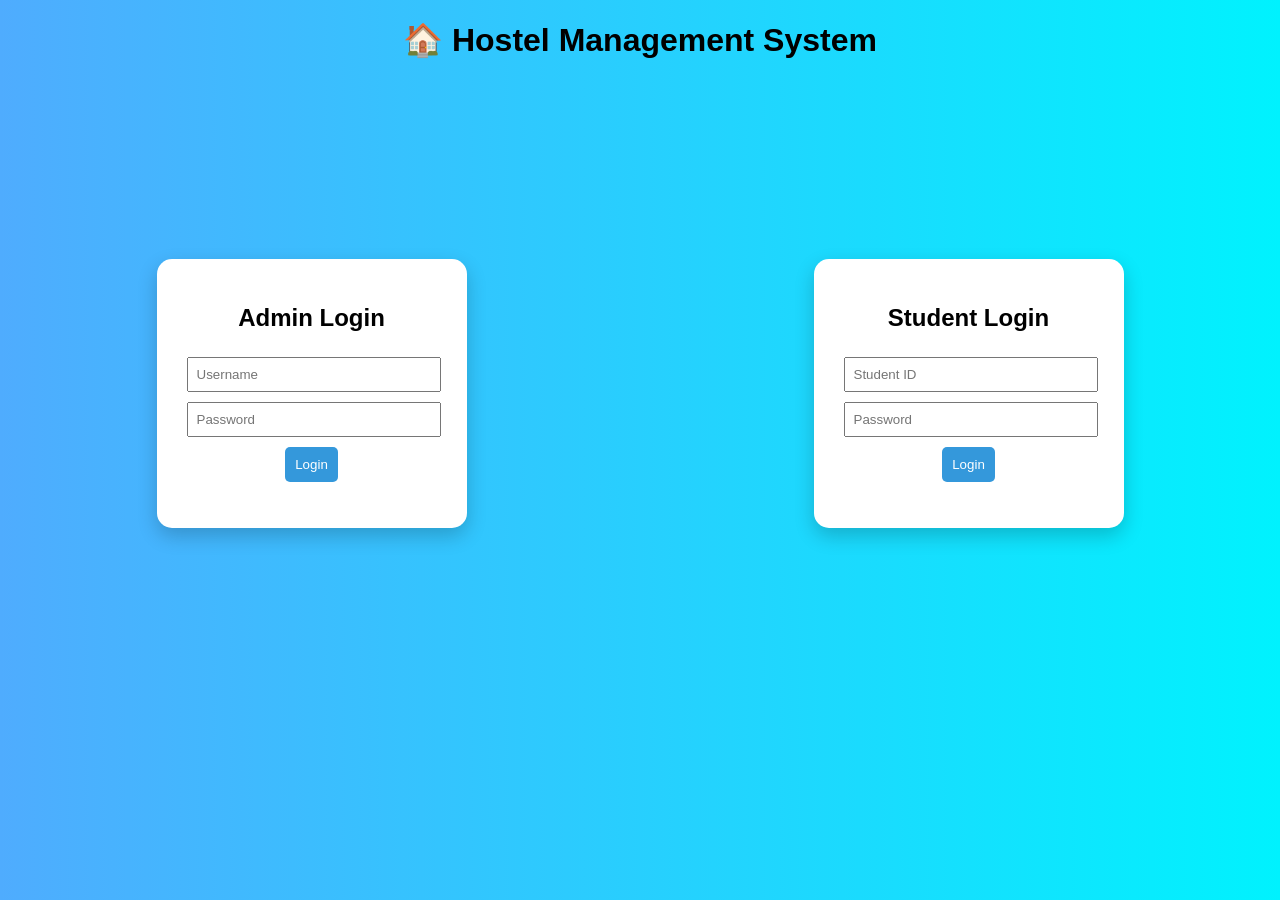
==== index.html @ 81a230b4 "Initial commit - Hostel Management System" ====
<!DOCTYPE html>
<html>
<head>
    <title>Hostel Management</title>
    <link rel="stylesheet" href="style.css">
</head>
<body>

<h1>🏠 Hostel Management System</h1>

<div class="login-container">

    <!-- ADMIN LOGIN -->
    <div class="login-box">
        <h2>Admin Login</h2>
        <input id="adminUser" placeholder="Username">
        <input id="adminPass" type="password" placeholder="Password">
        <button onclick="adminLogin()">Login</button>
        <p id="adminError" class="error"></p>
    </div>

    <!-- STUDENT LOGIN -->
    <div class="login-box">
        <h2>Student Login</h2>
        <input id="studentUser" placeholder="Student ID">
        <input id="studentPass" type="password" placeholder="Password">
        <button onclick="studentLogin()">Login</button>
        <p id="studentError" class="error"></p>
    </div>

</div>

<script src="admin.js"></script>
<script src="student.js"></script>

</body>
</html>
---- style.css ----
body {
    font-family: Arial;
    background: linear-gradient(to right, #4facfe, #00f2fe);
    text-align: center;
}

.cards {
    display: flex;
    justify-content: center;
    gap: 30px;
    margin-top: 100px;
}

.card {
    background: white;
    padding: 20px;
    border-radius: 10px;
}

.login-box {
    width: 300px;
    margin: 100px auto;
    padding: 20px;
    background: white;
}

input, button {
    margin: 5px;
    padding: 8px;
}
body {
    font-family: Arial;
    background: linear-gradient(to right, #4facfe, #00f2fe);
    text-align: center;
}

.login-container {
    display: flex;
    justify-content: center;
    gap: 50px;
    margin-top: 100px;
}

.login-box {
    background: white;
    padding: 25px;
    width: 260px;
    border-radius: 15px;
    box-shadow: 0 8px 20px rgba(0,0,0,0.2);
}

input {
    width: 90%;
    padding: 8px;
    margin: 5px;
}

button {
    padding: 10px;
    background: #3498db;
    color: white;
    border: none;
    border-radius: 5px;
}

.error {
    color: red;
}
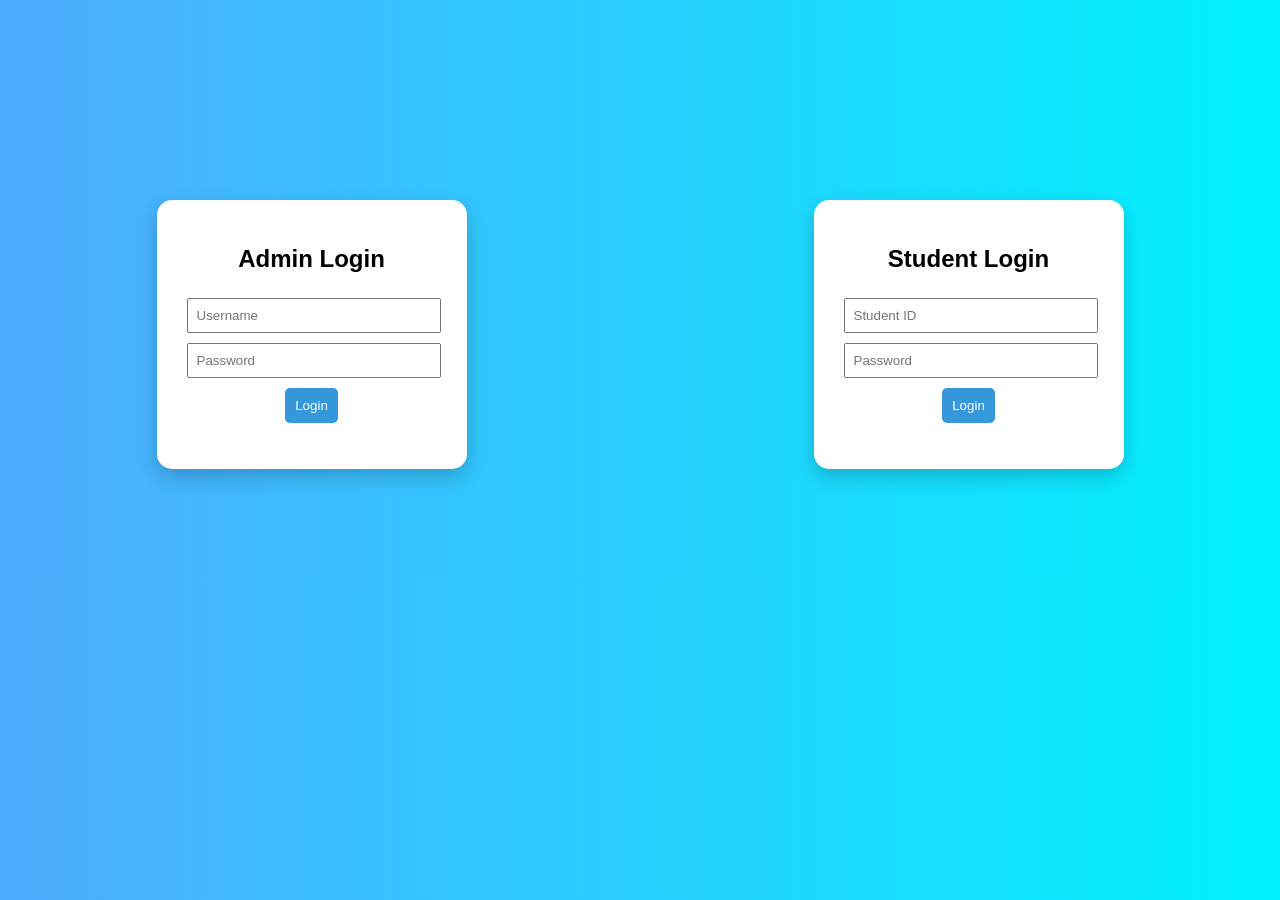
==== commit a1ea8dbe: "Web-Based Hostel Management System" ====
--- a/index.html
+++ b/index.html
@@ -1,12 +1,12 @@
 <!DOCTYPE html>
 <html>
 <head>
-    <title>Hostel Management</title>
+    <title>Web-Based Hostel Management System</title>
     <link rel="stylesheet" href="style.css">
 </head>
 <body>
 
-<h1>🏠 Hostel Management System</h1>
+<title>Web-Based Hostel Management System</title>
 
 <div class="login-container">
 
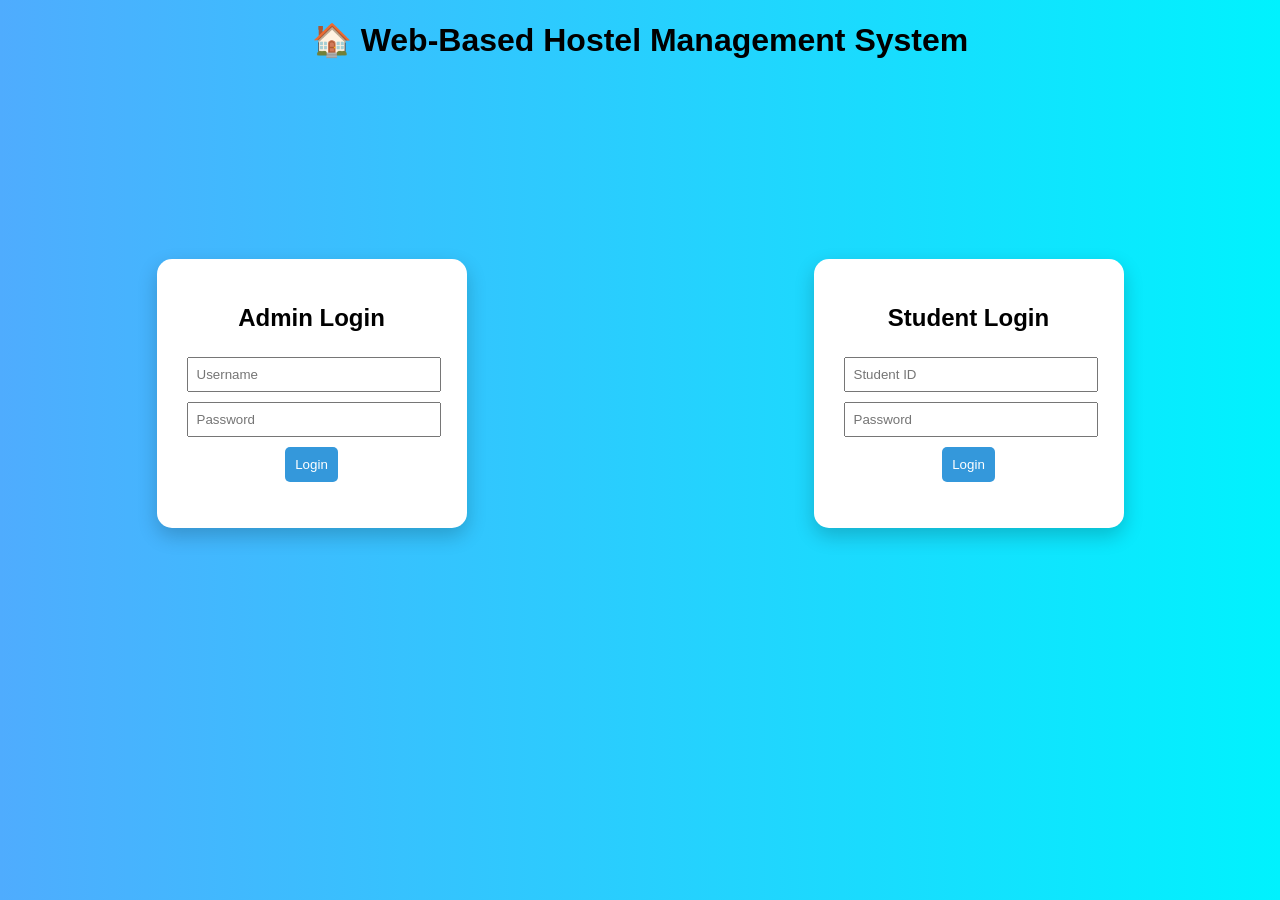
==== commit 7803c669: "Updated admin dashboard" ====
--- a/index.html
+++ b/index.html
@@ -1,12 +1,11 @@
 <!DOCTYPE html>
 <html>
 <head>
-    <title>Web-Based Hostel Management System</title>
+    <h1 class="main-title">🏠 Web-Based Hostel Management System</h1>
     <link rel="stylesheet" href="style.css">
 </head>
 <body>
 
-<title>Web-Based Hostel Management System</title>
 
 <div class="login-container">
 
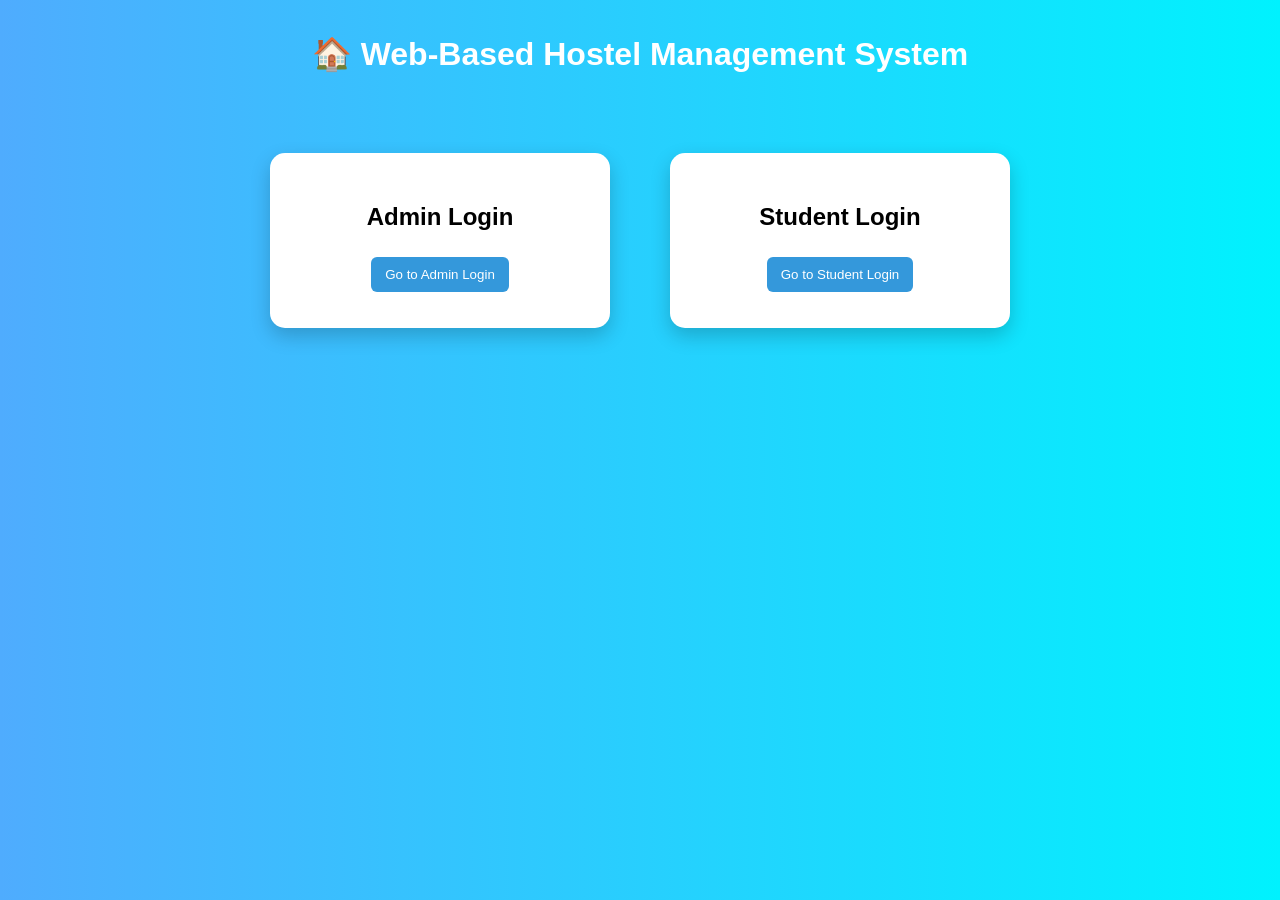
==== commit a3136d02: "Final update: added full admin dashboard with edit delete and student dashboard" ====
--- a/index.html
+++ b/index.html
@@ -1,36 +1,24 @@
 <!DOCTYPE html>
 <html>
 <head>
-    <h1 class="main-title">🏠 Web-Based Hostel Management System</h1>
+    <title>Web-Based Hostel Management System</title>
     <link rel="stylesheet" href="style.css">
 </head>
 <body>
 
+<h1 class="main-title">🏠 Web-Based Hostel Management System</h1>
 
 <div class="login-container">
-
-    <!-- ADMIN LOGIN -->
     <div class="login-box">
         <h2>Admin Login</h2>
-        <input id="adminUser" placeholder="Username">
-        <input id="adminPass" type="password" placeholder="Password">
-        <button onclick="adminLogin()">Login</button>
-        <p id="adminError" class="error"></p>
+        <button onclick="location.href='admin-login.html'">Go to Admin Login</button>
     </div>
 
-    <!-- STUDENT LOGIN -->
     <div class="login-box">
         <h2>Student Login</h2>
-        <input id="studentUser" placeholder="Student ID">
-        <input id="studentPass" type="password" placeholder="Password">
-        <button onclick="studentLogin()">Login</button>
-        <p id="studentError" class="error"></p>
+        <button onclick="location.href='student-login.html'">Go to Student Login</button>
     </div>
-
 </div>
-
-<script src="admin.js"></script>
-<script src="student.js"></script>
 
 </body>
 </html>
--- a/style.css
+++ b/style.css
@@ -1,68 +1,93 @@
 body {
-    font-family: Arial;
+    font-family: Arial, sans-serif;
     background: linear-gradient(to right, #4facfe, #00f2fe);
     text-align: center;
+    margin: 0;
+    padding: 0;
 }
 
-.cards {
-    display: flex;
-    justify-content: center;
-    gap: 30px;
-    margin-top: 100px;
-}
-
-.card {
-    background: white;
-    padding: 20px;
-    border-radius: 10px;
-}
-
-.login-box {
-    width: 300px;
-    margin: 100px auto;
-    padding: 20px;
-    background: white;
-}
-
-input, button {
-    margin: 5px;
-    padding: 8px;
-}
-body {
-    font-family: Arial;
-    background: linear-gradient(to right, #4facfe, #00f2fe);
-    text-align: center;
+.main-title {
+    color: white;
+    font-size: 32px;
+    margin-top: 35px;
+    font-weight: bold;
 }
 
 .login-container {
     display: flex;
     justify-content: center;
-    gap: 50px;
-    margin-top: 100px;
+    gap: 60px;
+    margin-top: 80px;
+    flex-wrap: wrap;
 }
 
 .login-box {
     background: white;
-    padding: 25px;
-    width: 260px;
+    padding: 30px;
+    width: 280px;
     border-radius: 15px;
-    box-shadow: 0 8px 20px rgba(0,0,0,0.2);
+    box-shadow: 0 8px 20px rgba(0, 0, 0, 0.2);
+}
+
+.container {
+    width: 90%;
+    margin: auto;
+}
+
+.card {
+    background: white;
+    margin: 20px auto;
+    padding: 20px;
+    border-radius: 15px;
+    max-width: 900px;
+    box-shadow: 0 8px 20px rgba(0, 0, 0, 0.2);
 }
 
 input {
     width: 90%;
-    padding: 8px;
-    margin: 5px;
+    padding: 10px;
+    margin: 7px;
+    border: 1px solid #999;
+    border-radius: 5px;
 }
 
 button {
-    padding: 10px;
+    padding: 10px 14px;
+    margin: 6px;
     background: #3498db;
     color: white;
     border: none;
-    border-radius: 5px;
+    border-radius: 6px;
+    cursor: pointer;
+}
+
+button:hover {
+    background: #217dbb;
+}
+
+.logout-btn {
+    float: right;
+    margin: 15px;
+    background: #e74c3c;
+}
+
+.logout-btn:hover {
+    background: #c0392b;
+}
+
+ul {
+    list-style: none;
+    padding: 0;
+}
+
+li {
+    background: #f2f2f2;
+    margin: 8px;
+    padding: 10px;
+    border-radius: 8px;
 }
 
 .error {
     color: red;
+    font-weight: bold;
 }
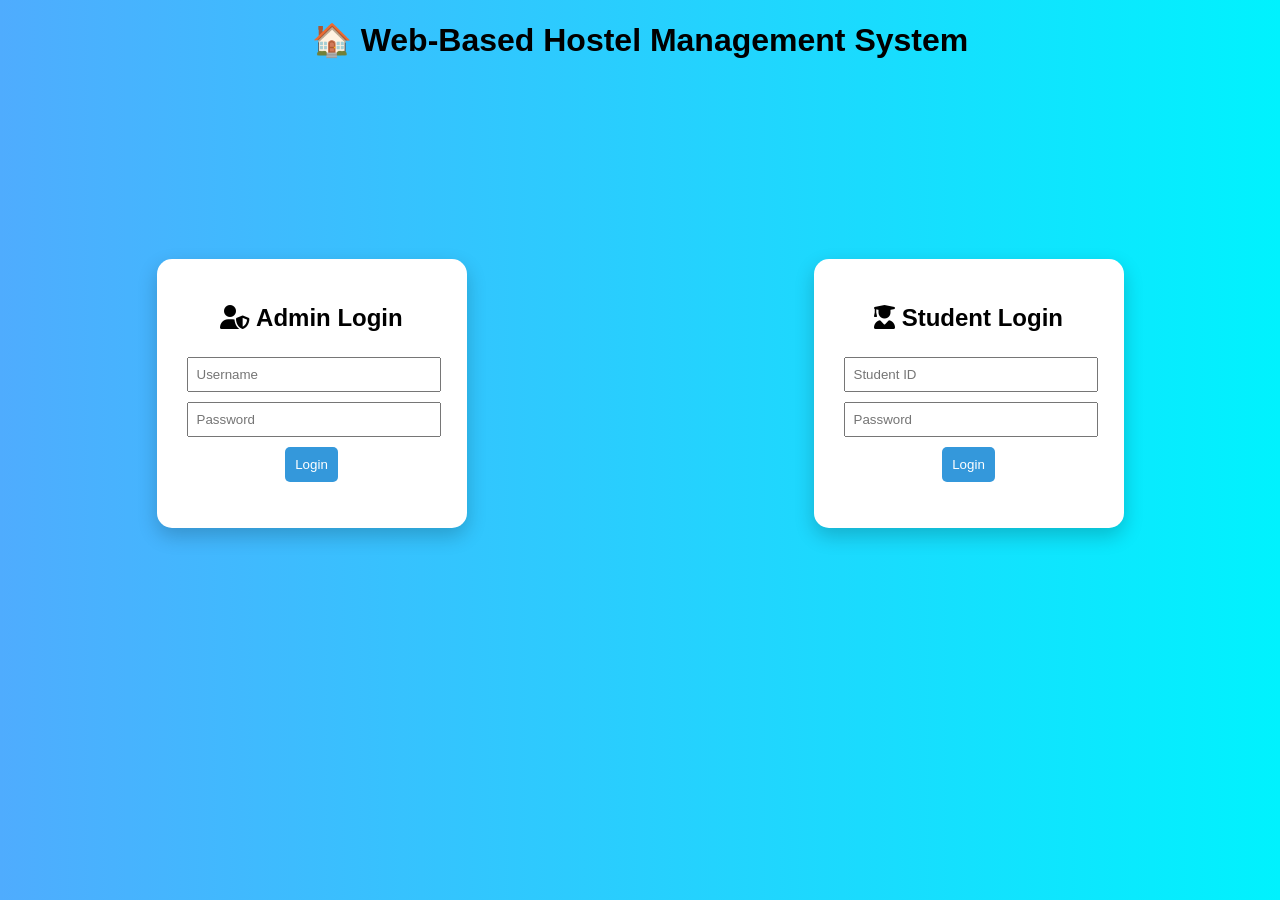
==== commit c83214c4: "Updated UI: added colored sections and styled student dashboard" ====
--- a/index.html
+++ b/index.html
@@ -1,24 +1,37 @@
 <!DOCTYPE html>
 <html>
 <head>
-    <title>Web-Based Hostel Management System</title>
+    <h1 class="main-title">🏠 Web-Based Hostel Management System</h1>
     <link rel="stylesheet" href="style.css">
+    <link rel="stylesheet" href="https://cdnjs.cloudflare.com/ajax/libs/font-awesome/6.5.0/css/all.min.css">
 </head>
 <body>
 
-<h1 class="main-title">🏠 Web-Based Hostel Management System</h1>
 
 <div class="login-container">
+
+    <!-- ADMIN LOGIN -->
     <div class="login-box">
-        <h2>Admin Login</h2>
-        <button onclick="location.href='admin-login.html'">Go to Admin Login</button>
+        <h2><i class="fas fa-user-shield"></i> Admin Login</h2>
+        <input id="adminUser" placeholder="Username">
+        <input id="adminPass" type="password" placeholder="Password">
+        <button onclick="adminLogin()">Login</button>
+        <p id="adminError" class="error"></p>
     </div>
 
+    <!-- STUDENT LOGIN -->
     <div class="login-box">
-        <h2>Student Login</h2>
-        <button onclick="location.href='student-login.html'">Go to Student Login</button>
+        <h2><i class="fas fa-user-graduate"></i> Student Login</h2>
+        <input id="studentUser" placeholder="Student ID">
+        <input id="studentPass" type="password" placeholder="Password">
+        <button onclick="studentLogin()">Login</button>
+        <p id="studentError" class="error"></p>
     </div>
+
 </div>
+
+<script src="admin.js"></script>
+<script src="student.js"></script>
 
 </body>
 </html>
--- a/style.css
+++ b/style.css
@@ -1,93 +1,160 @@
 body {
-    font-family: Arial, sans-serif;
+    font-family: Arial;
     background: linear-gradient(to right, #4facfe, #00f2fe);
     text-align: center;
-    margin: 0;
-    padding: 0;
 }
 
-.main-title {
-    color: white;
-    font-size: 32px;
-    margin-top: 35px;
-    font-weight: bold;
+.cards {
+    display: flex;
+    justify-content: center;
+    gap: 30px;
+    margin-top: 100px;
+}
+
+.card {
+    background: white;
+    padding: 20px;
+    border-radius: 10px;
+}
+
+.login-box {
+    width: 300px;
+    margin: 100px auto;
+    padding: 20px;
+    background: white;
+}
+
+input, button {
+    margin: 5px;
+    padding: 8px;
+}
+body {
+    font-family: Arial;
+    background: linear-gradient(to right, #4facfe, #00f2fe);
+    text-align: center;
 }
 
 .login-container {
     display: flex;
     justify-content: center;
-    gap: 60px;
-    margin-top: 80px;
-    flex-wrap: wrap;
+    gap: 50px;
+    margin-top: 100px;
 }
 
 .login-box {
     background: white;
-    padding: 30px;
-    width: 280px;
+    padding: 25px;
+    width: 260px;
     border-radius: 15px;
-    box-shadow: 0 8px 20px rgba(0, 0, 0, 0.2);
+    box-shadow: 0 8px 20px rgba(0,0,0,0.2);
 }
 
-.container {
+input {
     width: 90%;
-    margin: auto;
+    padding: 8px;
+    margin: 5px;
 }
 
+button {
+    padding: 10px;
+    background: #3498db;
+    color: white;
+    border: none;
+    border-radius: 5px;
+}
+
+.error {
+    color: red;
+}
+.logout-container {
+    text-align: center;
+    margin: 30px 0;
+}
+
+.logout-btn {
+    background: #e74c3c;
+    padding: 10px 20px;
+    border-radius: 8px;
+}
+
+.logout-btn:hover {
+    background: #c0392b;
+}
+.section-title {
+    color: white;
+    padding: 10px;
+    border-radius: 8px;
+    margin-bottom: 15px;
+    font-size: 18px;
+}
+
+/* Different colors */
+
+.student {
+    background: #3498db; /* blue */
+}
+
+.room {
+    background: #27ae60; /* green */
+}
+
+.fee {
+    background: #f39c12; /* orange */
+}
+
+.complaint {
+    background: #e74c3c; /* red */
+}
+
+.search {
+    background: #8e44ad; /* purple */
+}
+.section-title {
+    color: white;
+    padding: 10px;
+    border-radius: 8px;
+    margin-bottom: 15px;
+    font-size: 18px;
+    text-align: center;
+    box-shadow: 0 4px 10px rgba(0,0,0,0.2);
+}
+
+/* Colors */
+.student {
+    background: #3498db; /* blue */
+}
+
+.room {
+    background: #27ae60; /* green */
+}
+
+.fee {
+    background: #f39c12; /* orange */
+}
+
+.complaint {
+    background: #e74c3c; /* red */
+}
+.raise {
+    background-color: #8e44ad; /* purple */
+}
 .card {
     background: white;
     margin: 20px auto;
     padding: 20px;
     border-radius: 15px;
     max-width: 900px;
-    box-shadow: 0 8px 20px rgba(0, 0, 0, 0.2);
+    box-shadow: 0 8px 20px rgba(0,0,0,0.18);
+    text-align: center;
 }
 
-input {
-    width: 90%;
-    padding: 10px;
-    margin: 7px;
-    border: 1px solid #999;
-    border-radius: 5px;
+.card div {
+    background: #f8f9fa;
+    padding: 15px;
+    border-radius: 10px;
+    margin-top: 10px;
 }
 
-button {
-    padding: 10px 14px;
-    margin: 6px;
-    background: #3498db;
-    color: white;
-    border: none;
-    border-radius: 6px;
-    cursor: pointer;
+.card input {
+    width: 85%;
 }
-
-button:hover {
-    background: #217dbb;
-}
-
-.logout-btn {
-    float: right;
-    margin: 15px;
-    background: #e74c3c;
-}
-
-.logout-btn:hover {
-    background: #c0392b;
-}
-
-ul {
-    list-style: none;
-    padding: 0;
-}
-
-li {
-    background: #f2f2f2;
-    margin: 8px;
-    padding: 10px;
-    border-radius: 8px;
-}
-
-.error {
-    color: red;
-    font-weight: bold;
-}
